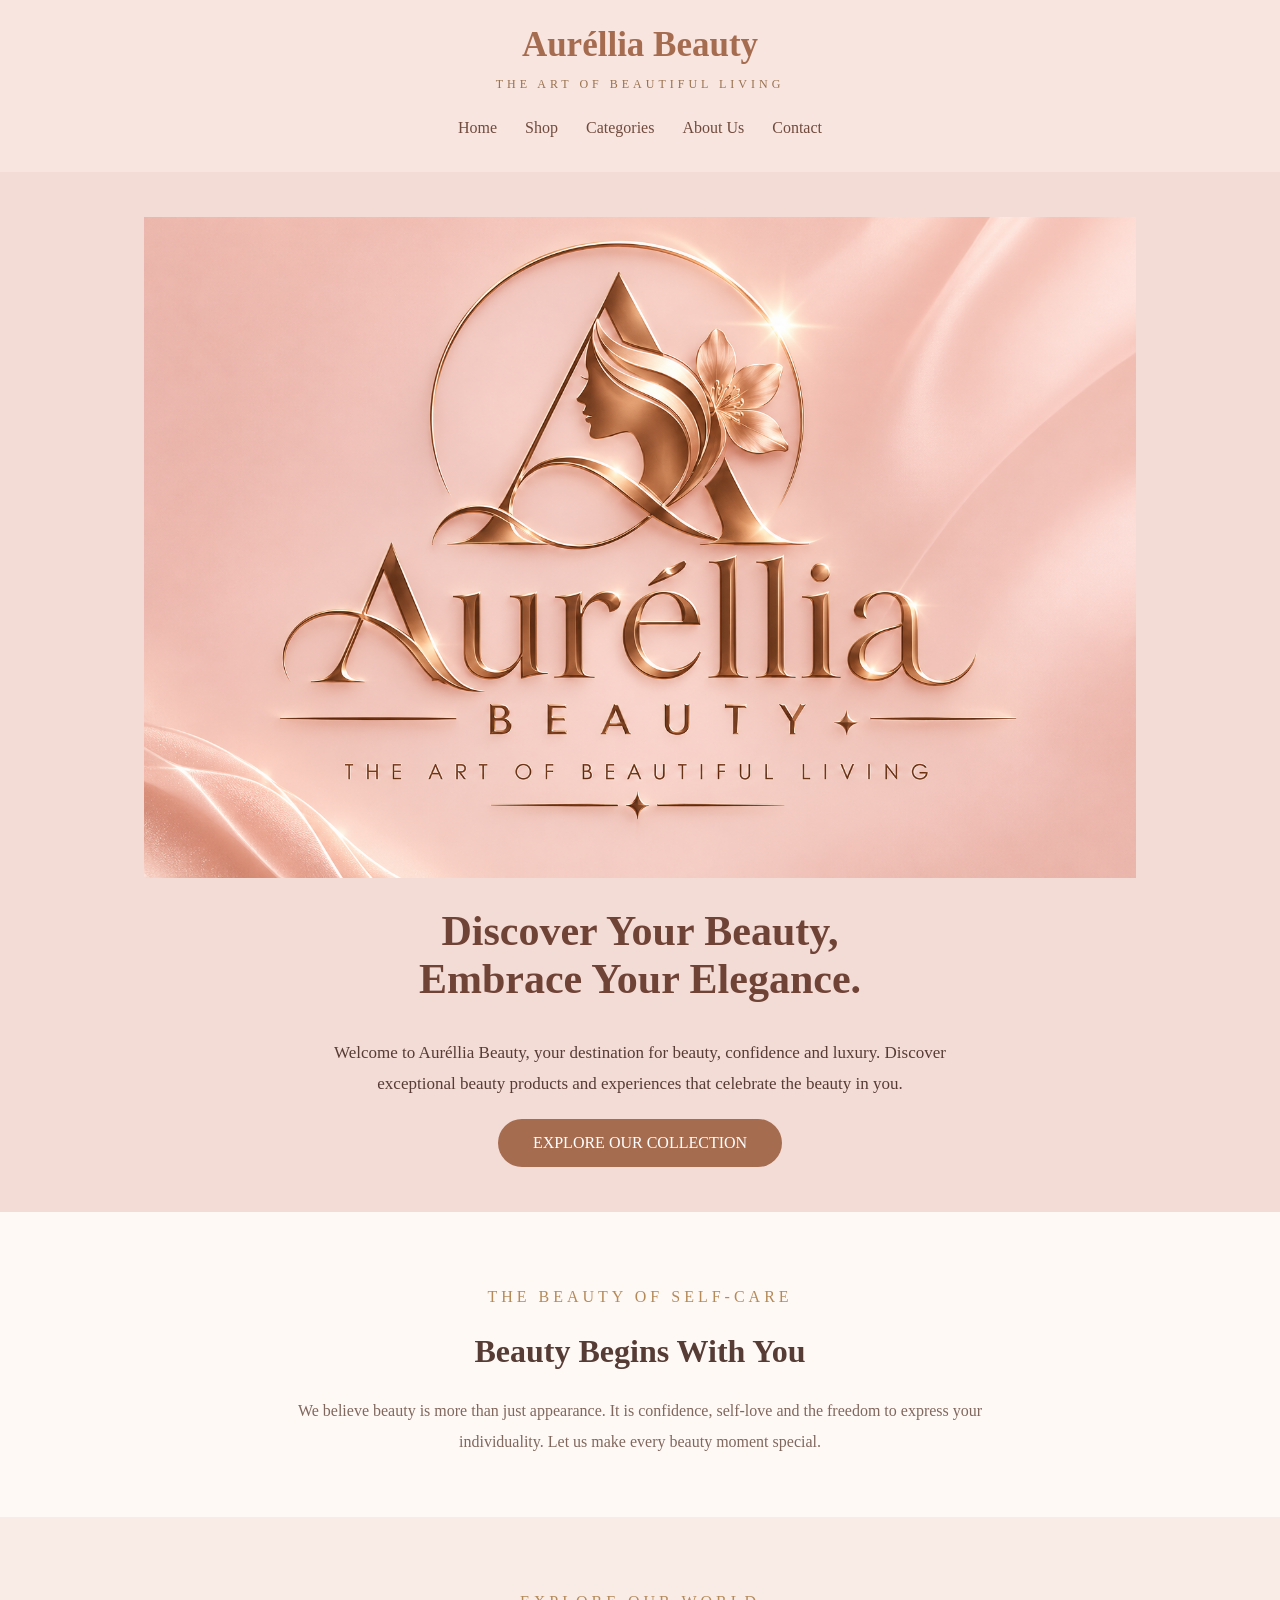
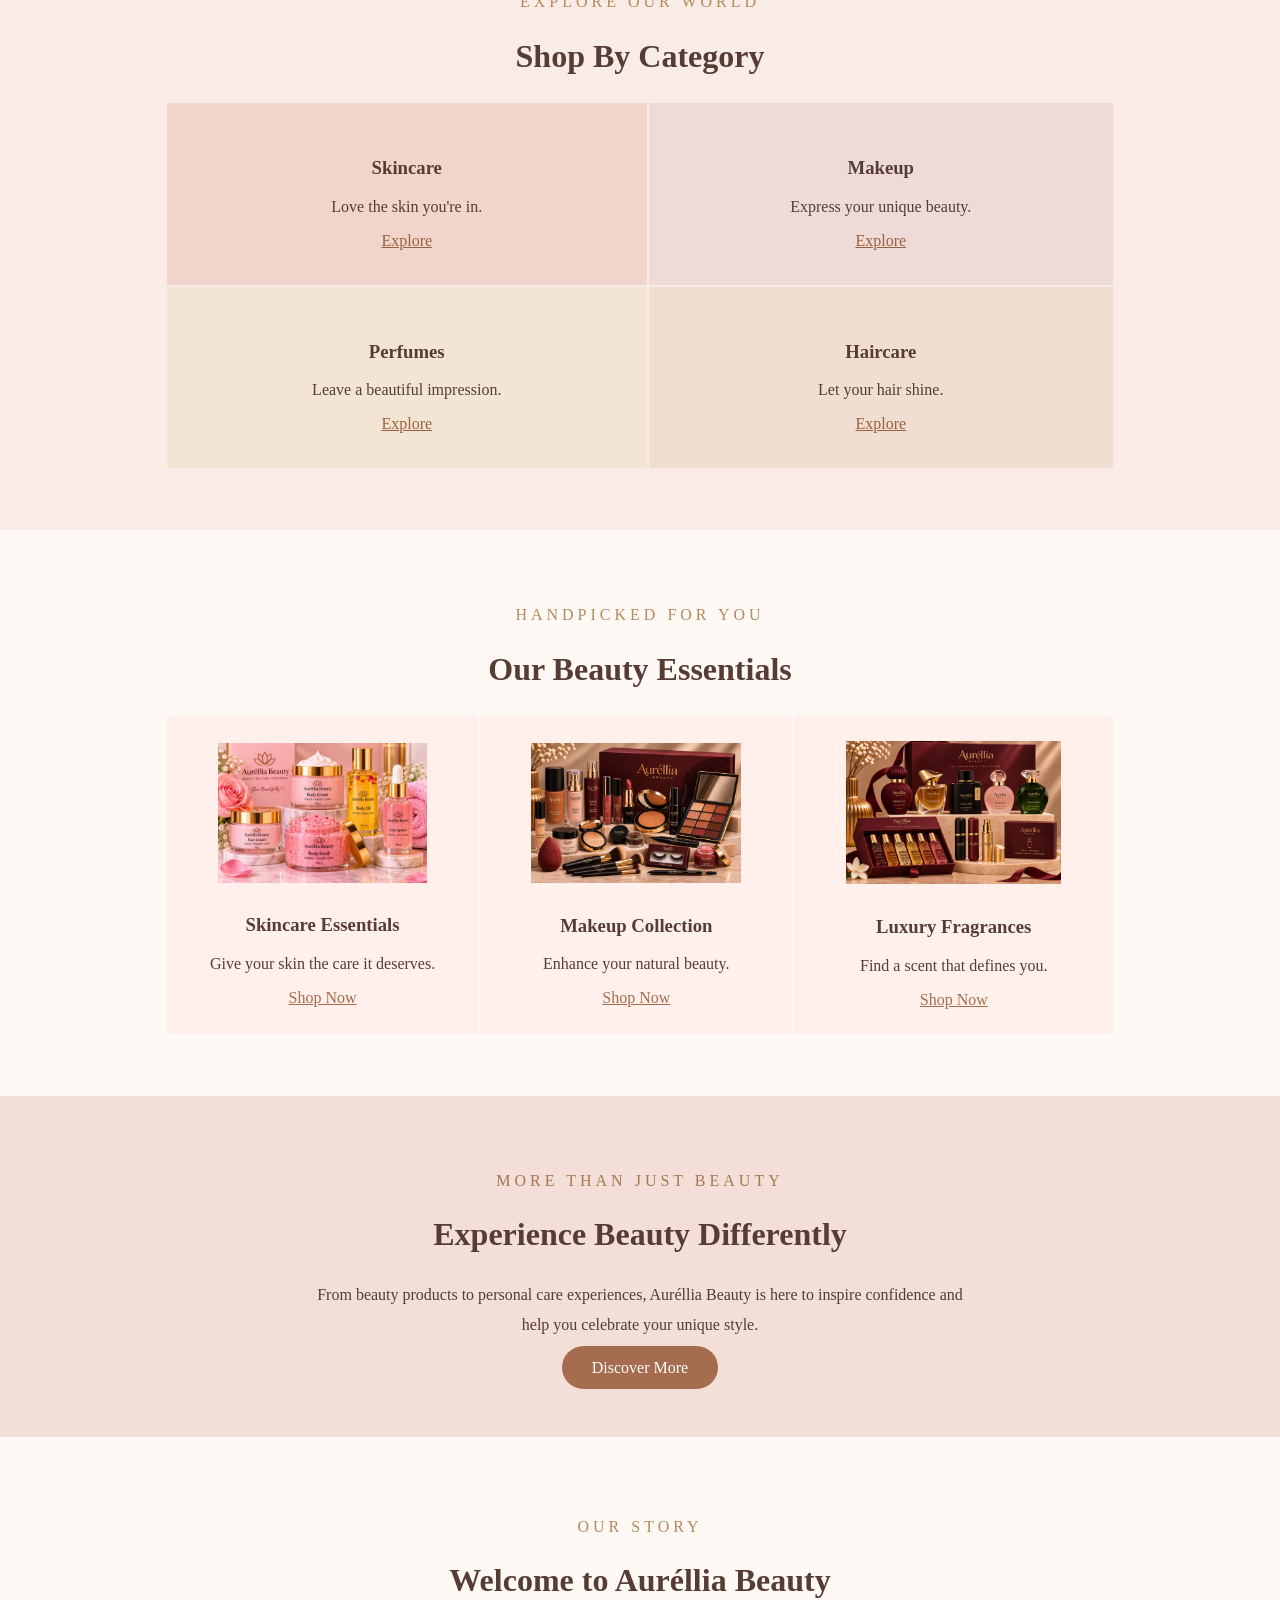
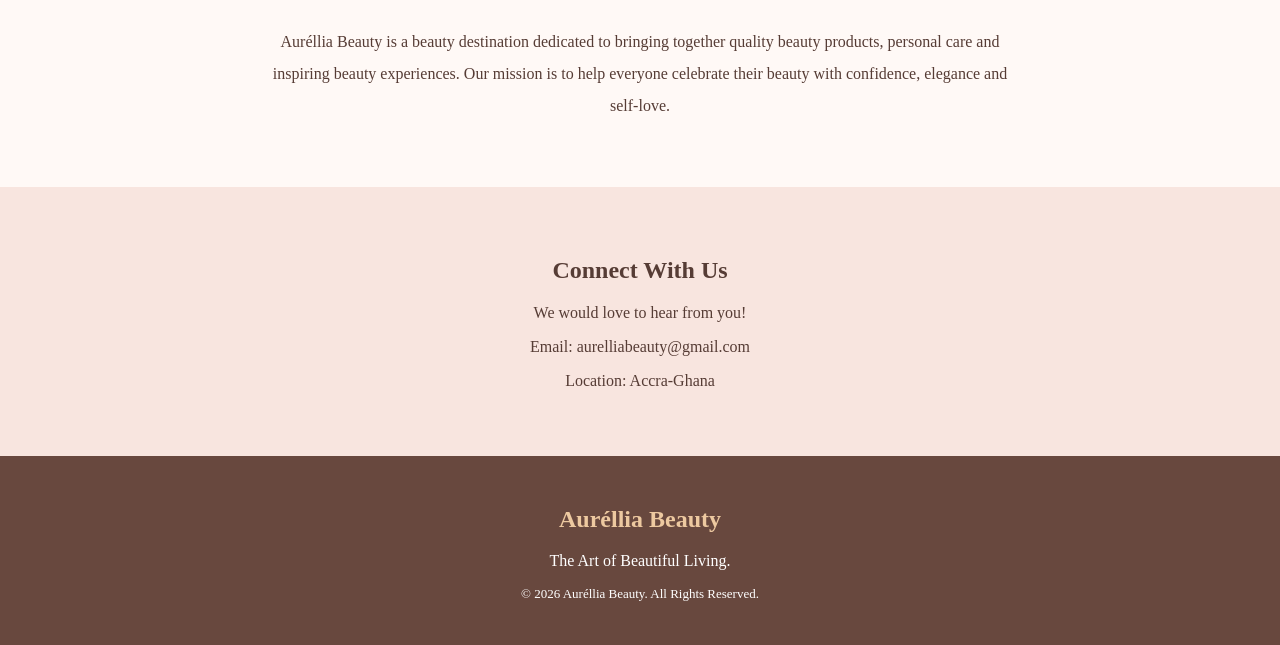
==== index.html @ 71e866e2 "First-project" ====
<!DOCTYPE html>
<!-- Tells the browser that this document uses HTML5. -->

<html lang="en">
<!-- The html tag contains the entire webpage.
     lang="en" tells the browser that the page is in English. -->

<head>
    <!-- The head contains information about the webpage.
         It is not the main content displayed on the page. -->

    <meta charset="UTF-8">
    <!-- Allows the webpage to display special characters correctly,
         including symbols and accented letters such as é. -->

    <meta name="viewport" content="width=device-width, initial-scale=1.0">
    <!-- Makes the webpage adjust to different screen sizes,
         including phones, tablets and computers. -->

    <title>Auréllia Beauty</title>
    <!-- Sets the name displayed on the browser tab. -->

    <link rel="icon" href="images/aurellia-logo.png">
    <!-- Adds your logo as the small icon on the browser tab.
         The image must be inside your images folder. -->

</head>
<!-- Ends the head section. -->


<body style="margin:0; font-family:Georgia,serif; background-color:#fff9f6; color:#563c35;">
<!-- The body contains everything visitors see on your website.
     margin:0 removes the browser's default outside spacing.
     font-family chooses the text style.
     background-color sets the page background colour.
     color sets the default text colour. -->


    <!-- ================= NAVIGATION SECTION ================= -->
    <!-- This section contains your website name and navigation links. -->

    <header style="background-color:#f8e5df; padding:20px; text-align:center;">
    <!-- header represents the top section of the webpage.
         background-color gives it a light pink background.
         padding adds space inside the header.
         text-align:center centres the content. -->

        <h1 style="color:#a66c50; font-size:35px; margin:5px;">
            Auréllia Beauty
        </h1>
        <!-- h1 is the main heading of the website.
             color changes the heading colour.
             font-size controls the size of the heading.
             margin adds space around the heading. -->

        <p style="color:#98714f; letter-spacing:4px; font-size:12px;">
            THE ART OF BEAUTIFUL LIVING
        </p>
        <!-- p creates a paragraph.
             letter-spacing adds space between the letters.
             font-size controls the size of the text. -->

        <nav style="padding:15px;">
        <!-- nav groups the main navigation links together.
             padding creates space around the links. -->

            <a href="#home" style="color:#704b3d; margin:12px; text-decoration:none;">Home</a>
            <!-- a creates a clickable link.
                 href="#home" takes visitors to the section with id="home".
                 color changes the link colour.
                 margin adds space around the link.
                 text-decoration:none removes the underline. -->

            <a href="#shop" style="color:#704b3d; margin:12px; text-decoration:none;">Shop</a>
            <!-- Takes visitors to the shopping section. -->

            <a href="#categories" style="color:#704b3d; margin:12px; text-decoration:none;">Categories</a>
            <!-- Takes visitors to the categories section. -->

            <a href="#about" style="color:#704b3d; margin:12px; text-decoration:none;">About Us</a>
            <!-- Takes visitors to the About Us section. -->

            <a href="#contact" style="color:#704b3d; margin:12px; text-decoration:none;">Contact</a>
            <!-- Takes visitors to the Contact section. -->

        </nav>
        <!-- Ends the navigation section. -->

    </header>
    <!-- Ends the header. -->


    <!-- ================= HERO SECTION ================= -->
    <!-- The hero section is the first major section visitors see.
         It introduces your brand and encourages visitors to explore. -->

    <section id="home" style="background-color:#f4dcd6; padding:45px 20px; text-align:center;">
    <!-- section groups related webpage content.
         id="home" gives this section a unique name for navigation.
         padding adds space inside the section. -->

        <img src="images/Aurellia Beauty logo.png"
             alt="Auréllia Beauty Logo"
             width="2300"
             style="max-width:80%; height:auto;">
        <!-- img displays an image on the webpage.
             src gives the location of your logo file.
             alt describes the image if it cannot load.
             width sets the image width to 300 pixels.
             max-width prevents it from becoming too wide.
             height:auto keeps the original image proportions. -->

        <h2 style="font-size:42px; color:#704337; margin-top:25px;">
            Discover Your Beauty,<br> Embrace Your Elegance.
        </h2>
        <!-- h2 creates a second-level heading.
             font-size controls the heading size.
             color changes the heading colour.
             margin-top adds space above the heading.
             br moves the second phrase to a new line. -->

        <p style="font-size:17px; line-height:1.8; max-width:650px; margin:20px auto;">
            Welcome to Auréllia Beauty, your destination for beauty,
            confidence and luxury. Discover exceptional beauty products
            and experiences that celebrate the beauty in you.
        </p>
        <!-- Introduces your business to visitors.
             line-height controls the space between lines.
             max-width prevents the paragraph from becoming too wide.
             margin:20px auto adds vertical space and centres it. -->

        <a href="#shop"
           style="background-color:#a66c50; color:white; padding:15px 35px;
           text-decoration:none; border-radius:30px; display:inline-block;">
            EXPLORE OUR COLLECTION
        </a>
        <!-- Creates a call-to-action button.
             href="#shop" takes visitors to the shopping section.
             background-color gives the button a brown background.
             color:white makes the text white.
             padding creates space inside the button.
             border-radius makes the corners rounded.
             display:inline-block allows padding and dimensions
             while keeping the button inline with surrounding content. -->

    </section>
    <!-- Ends the hero section. -->


    <!-- ================= WELCOME MESSAGE ================= -->
    <!-- Introduces the beauty philosophy of your business. -->

    <section style="padding:60px 20px; text-align:center;">
    <!-- Creates a new section with internal spacing.
         text-align:center centres the text. -->

        <p style="color:#b58a59; letter-spacing:4px;">
            THE BEAUTY OF SELF-CARE
        </p>
        <!-- A small introductory phrase above the heading. -->

        <h2 style="font-size:32px;">Beauty Begins With You</h2>
        <!-- Main heading for the welcome message. -->

        <p style="max-width:700px; margin:auto; line-height:1.9; color:#80675d;">
            We believe beauty is more than just appearance.
            It is confidence, self-love and the freedom to express
            your individuality. Let us make every beauty moment special.
        </p>
        <!-- Explains the values and message of your beauty brand.
             max-width limits the paragraph width.
             margin:auto centres the paragraph.
             line-height improves readability.
             color changes the text colour. -->

    </section>
    <!-- Ends the welcome message. -->


    <!-- ================= CATEGORIES SECTION ================= -->
    <!-- Displays the different types of products available. -->

    <section id="categories" style="background-color:#f9ece7; padding:60px 20px; text-align:center;">
    <!-- id="categories" allows navigation links to find this section.
         background-color gives the section a light pink background. -->

        <p style="color:#b58a59; letter-spacing:4px;">EXPLORE OUR WORLD</p>
        <!-- Small introductory text. -->

        <h2 style="font-size:32px;">Shop By Category</h2>
        <!-- Heading for the product categories. -->

        <table width="100%" cellpadding="15" style="max-width:950px; margin:auto; text-align:center;">
        <!-- table organises the categories into rows and columns.
             width="100%" allows it to use the available width.
             cellpadding adds space inside each table cell.
             max-width limits its maximum width.
             margin:auto centres the table. -->

            <tr>
            <!-- tr creates a table row. -->

                <td style="background-color:#f1d5cd; padding:35px;">
                <!-- td creates a table cell.
                     background-color sets the cell background.
                     padding adds space inside the cell. -->

                    <h3>Skincare</h3>
                    <!-- h3 creates a heading for this category. -->

                    <p>Love the skin you're in.</p>
                    <!-- Short description of the category. -->

                    <a href="#shop" style="color:#99613f;">Explore</a>
                    <!-- Link takes visitors to the shopping section. -->

                </td>
                <!-- Ends the Skincare cell. -->

                <td style="background-color:#eedbd7; padding:35px;">
                <!-- Creates another table cell for Makeup. -->

                    <h3>Makeup</h3>
                    <!-- Category heading. -->

                    <p>Express your unique beauty.</p>
                    <!-- Description of the Makeup category. -->

                    <a href="#shop" style="color:#99613f;">Explore</a>
                    <!-- Link to the shopping section. -->

                </td>
                <!-- Ends the Makeup cell. -->

            </tr>
            <!-- Ends the first table row. -->


            <tr>
            <!-- Starts the second table row. -->

                <td style="background-color:#f3e5d4; padding:35px;">
                <!-- Creates a cell for Perfumes. -->

                    <h3>Perfumes</h3>
                    <!-- Category heading. -->

                    <p>Leave a beautiful impression.</p>
                    <!-- Description of the Perfumes category. -->

                    <a href="#shop" style="color:#99613f;">Explore</a>
                    <!-- Link to the shopping section. -->

                </td>
                <!-- Ends the Perfumes cell. -->

                <td style="background-color:#f0ded2; padding:35px;">
                <!-- Creates a cell for Haircare. -->

                    <h3>Haircare</h3>
                    <!-- Category heading. -->

                    <p>Let your hair shine.</p>
                    <!-- Description of the Haircare category. -->

                    <a href="#shop" style="color:#99613f;">Explore</a>
                    <!-- Link to the shopping section. -->

                </td>
                <!-- Ends the Haircare cell. -->

            </tr>
            <!-- Ends the second table row. -->

        </table>
        <!-- Ends the categories table. -->

    </section>
    <!-- Ends the categories section. -->


    <!-- ================= FEATURED PRODUCTS ================= -->
    <!-- Displays selected products or product collections. -->

    <section id="shop" style="padding:60px 20px; text-align:center;">
    <!-- id="shop" allows visitors to reach this section through links. -->

        <p style="color:#b58a59; letter-spacing:4px;">HANDPICKED FOR YOU</p>
        <!-- Small introductory phrase. -->

        <h2 style="font-size:32px;">Our Beauty Essentials</h2>
        <!-- Main heading for the products. -->

        <table width="100%" cellpadding="15" style="max-width:950px; margin:auto; text-align:center;">
        <!-- Creates a table to arrange the product collections. -->

            <tr>
            <!-- Starts a row containing three product collections. -->

                <td style="background-color:#fff0eb; padding:25px;">
                <!-- First product collection cell. -->

                    <div style="font-size:55px;">
                        <img src="images/product1.png"
                           alt="Skin care"
                            width="600"
                           style="max-width:80%; height:auto;">
                    </div>
                    <!-- div groups content together.
                         Here it displays a flower emoji as a decoration.
                         font-size controls the emoji size. -->

                    <h3>Skincare Essentials</h3>
                    <!-- Product collection heading. -->

                    <p>Give your skin the care it deserves.</p>
                    <!-- Product collection description. -->

                    <a href="#contact" style="color:#a66c50;">Shop Now</a>
                    <!-- Link takes visitors to the contact section. -->

                </td>
                <!-- Ends the first product cell. -->


                <td style="background-color:#fff0eb; padding:25px;">
                <!-- Second product collection cell. -->

                    <div style="font-size:55px;">
                        <img src="images/product2.png"
                        alt="Makeup"
                         width="600"
                         style="max-width:80%; height:auto;">
                    </div>
                    <!-- Displays a lipstick emoji as decoration. -->

                    <h3>Makeup Collection</h3>
                    <!-- Product collection heading. -->

                    <p>Enhance your natural beauty.</p>
                    <!-- Product collection description. -->

                    <a href="#contact" style="color:#a66c50;">Shop Now</a>
                    <!-- Link to the contact section. -->

                </td>
                <!-- Ends the second product cell. -->


                <td style="background-color:#fff0eb; padding:25px;">
                <!-- Third product collection cell. -->

                    <div style="font-size:55px;">
                        <img src="images/product3.png"
                        alt="Makeup"
                         width="600"
                         style="max-width:80%; height:auto;">
                    </div>
                    <!-- Displays a flower emoji as decoration. -->

                    <h3>Luxury Fragrances</h3>
                    <!-- Product collection heading. -->

                    <p>Find a scent that defines you.</p>
                    <!-- Product collection description. -->

                    <a href="#contact" style="color:#a66c50;">Shop Now</a>
                    <!-- Link to the contact section. -->

                </td>
                <!-- Ends the third product cell. -->

            </tr>
            <!-- Ends the product table row. -->

        </table>
        <!-- Ends the product table. -->

    </section>
    <!-- Ends the featured products section. -->


    <!-- ================= BEAUTY SERVICES ================= -->
    <!-- Describes the beauty services and experiences offered. -->

    <section style="background-color:#f3dfd8; padding:60px 20px; text-align:center;">
    <!-- Creates a section with a light pink background. -->

        <p style="color:#a4774f; letter-spacing:4px;">MORE THAN JUST BEAUTY</p>
        <!-- Small introductory phrase. -->

        <h2 style="font-size:32px;">Experience Beauty Differently</h2>
        <!-- Main heading for the services section. -->

        <p style="max-width:650px; margin:auto; line-height:1.9;">
            From beauty products to personal care experiences,
            Auréllia Beauty is here to inspire confidence and
            help you celebrate your unique style.
        </p>
        <!-- Describes what customers can expect from the business. -->

        <br>
        <!-- Creates a line break and moves the next content down. -->

        <a href="#contact"
           style="background-color:#a66c50; color:white; padding:13px 30px;
           text-decoration:none; border-radius:25px;">
            Discover More
        </a>
        <!-- Creates a button that takes visitors to the contact section. -->

    </section>
    <!-- Ends the beauty services section. -->


    <!-- ================= ABOUT US ================= -->
    <!-- Provides information about the business and its mission. -->

    <section id="about" style="padding:65px 20px; text-align:center;">
    <!-- id="about" connects this section to the About Us navigation link. -->

        <p style="color:#b58a59; letter-spacing:4px;">OUR STORY</p>
        <!-- Small introductory phrase. -->

        <h2 style="font-size:32px;">Welcome to Auréllia Beauty</h2>
        <!-- Main heading for the About Us section. -->

        <p style="max-width:750px; margin:auto; line-height:2;">
            Auréllia Beauty is a beauty destination dedicated to
            bringing together quality beauty products, personal care
            and inspiring beauty experiences. Our mission is to help
            everyone celebrate their beauty with confidence, elegance
            and self-love.
        </p>
        <!-- Explains the purpose and mission of Auréllia Beauty. -->

    </section>
    <!-- Ends the About Us section. -->


    <!-- ================= CONTACT SECTION ================= -->
    <!-- Provides ways for customers to contact the business. -->

    <section id="contact" style="background-color:#f8e5df; padding:50px 20px; text-align:center;">
    <!-- id="contact" connects this section to the Contact navigation link.
         The background is light pink and the content is centred. -->

        <h2>Connect With Us</h2>
        <!-- Main heading for the contact section. -->

        <p>We would love to hear from you!</p>
        <!-- Welcomes customers to get in touch. -->

        <p>Email: aurelliabeauty@gmail.com</p>
        <!-- Replace this sample email with your real business email. -->

        <p>Location: Accra-Ghana</p>
        <!-- Shows the business location. -->

    </section>
    <!-- Ends the contact section. -->


    <!-- ================= FOOTER SECTION ================= -->
    <!-- The footer is the bottom part of the webpage.
         It contains the business name and copyright information. -->

    <footer style="background-color:#68483e; color:white; padding:30px; text-align:center;">
    <!-- footer represents the bottom section of the website.
         background-color gives it a dark brown background.
         color:white makes the text white.
         padding adds space inside the footer.
         text-align:center centres the content. -->

        <h2 style="color:#edc9a0;">Auréllia Beauty</h2>
        <!-- Displays the business name in the footer. -->

        <p>The Art of Beautiful Living.</p>
        <!-- Displays your brand slogan. -->

        <p style="font-size:13px;">
            © 2026 Auréllia Beauty. All Rights Reserved.
        </p>
        <!-- Displays the copyright symbol, year and ownership statement.
             font-size makes this text smaller. -->

    </footer>
    <!-- Ends the footer section. -->


</body>
<!-- Ends the visible webpage content. -->

</html>
<!-- Ends the entire HTML document. -->
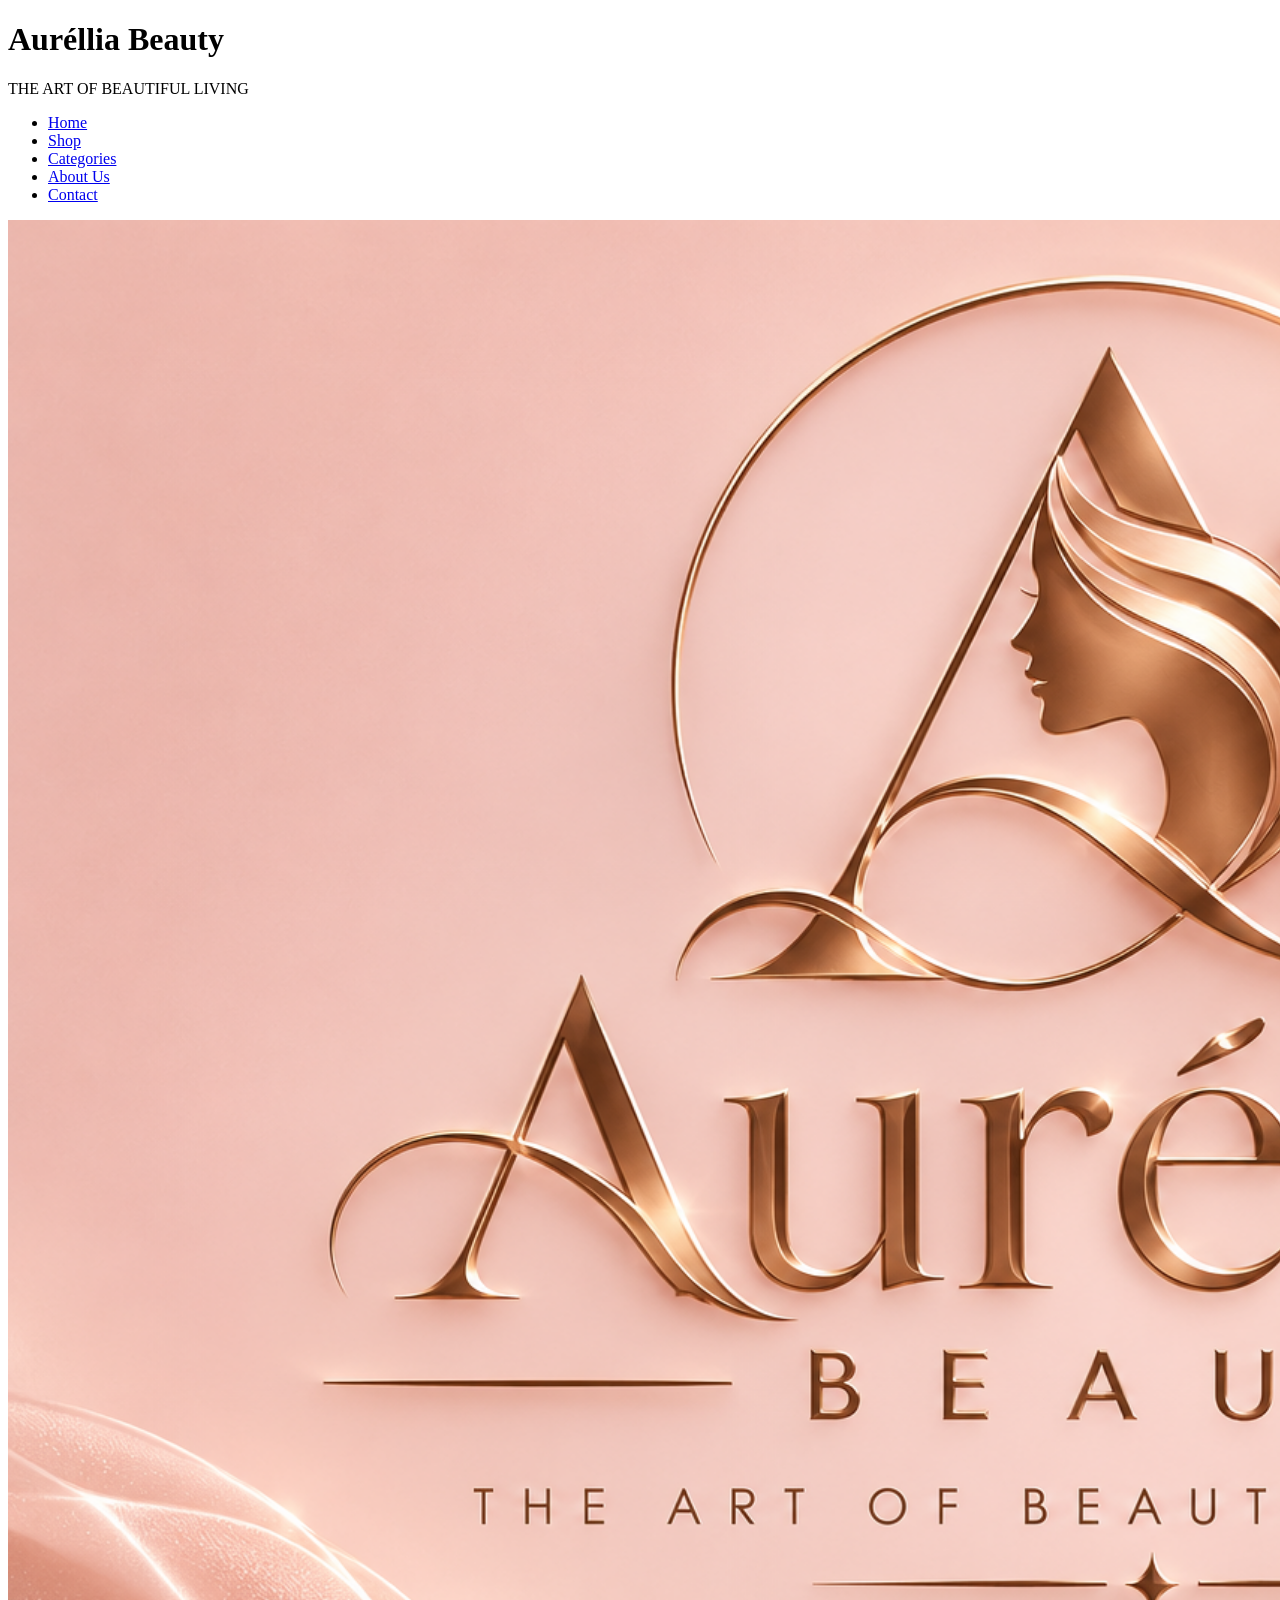
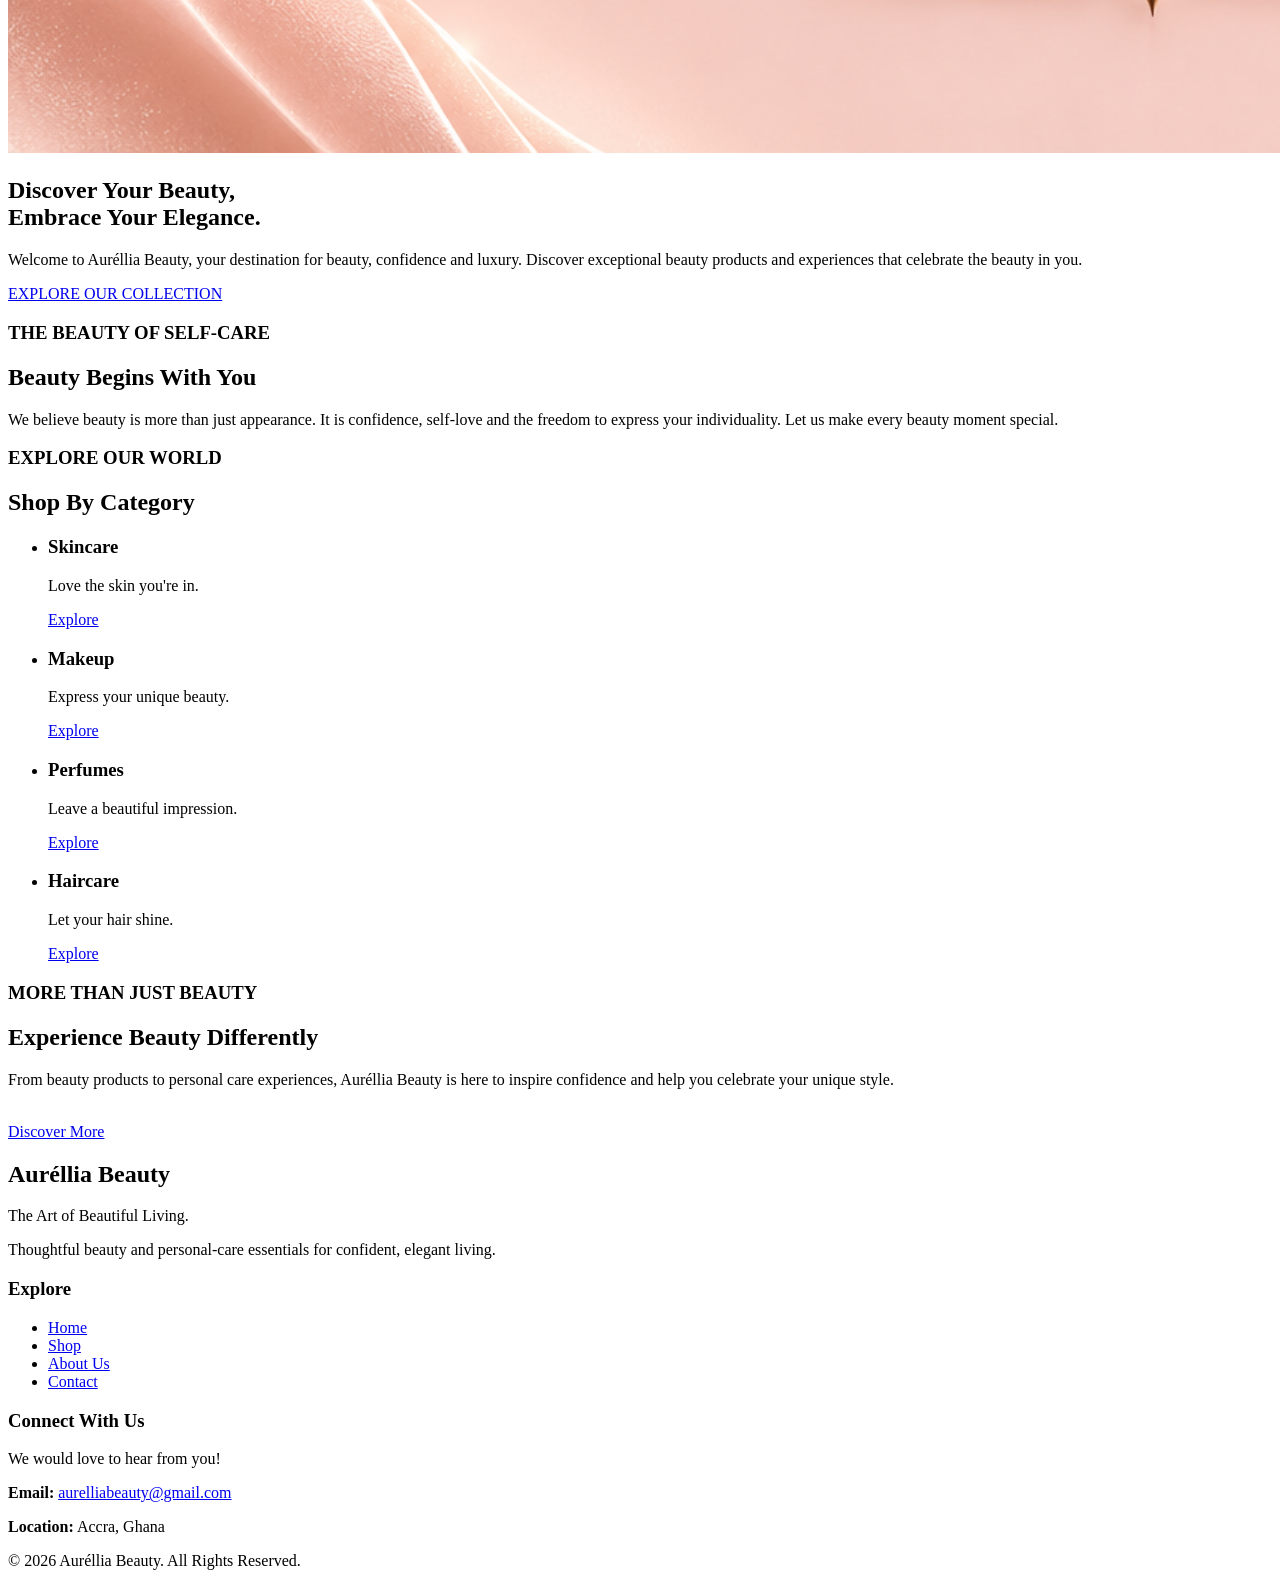
==== commit 21430620: "Improvement of styling, separating of files and added changes to the readme file" ====
--- a/index.html
+++ b/index.html
@@ -1,496 +1,193 @@
-
-<!DOCTYPE html>
-<!-- Tells the browser that this document uses HTML5. -->
+<!doctype html>
+<!-- Uses the HTML5 standard so modern browsers render the page consistently. -->
 
 <html lang="en">
-<!-- The html tag contains the entire webpage.
-     lang="en" tells the browser that the page is in English. -->
+    <!-- Declares the page language as English for browsers and assistive technology. -->
 
-<head>
-    <!-- The head contains information about the webpage.
-         It is not the main content displayed on the page. -->
+    <head>
+        <!-- Metadata and resources shared by visitors and browsers, but not shown in the page body. -->
+        <meta charset="UTF-8" />
+        <!-- Ensures accented characters such as "é" display correctly. -->
 
-    <meta charset="UTF-8">
-    <!-- Allows the webpage to display special characters correctly,
-         including symbols and accented letters such as é. -->
+        <meta name="viewport" content="width=device-width, initial-scale=1.0" />
+        <!-- Makes the layout responsive across phones, tablets, and desktop screens. -->
 
-    <meta name="viewport" content="width=device-width, initial-scale=1.0">
-    <!-- Makes the webpage adjust to different screen sizes,
-         including phones, tablets and computers. -->
+        <title>Auréllia Beauty - Home</title>
+        <!-- Defines the page title shown in the browser tab and search results. -->
 
-    <title>Auréllia Beauty</title>
-    <!-- Sets the name displayed on the browser tab. -->
+        <link rel="icon" href="images/favicon.ico" type="image/x-icon" />
+        <!-- Uses the site's favicon as the small browser-tab icon. -->
 
-    <link rel="icon" href="images/aurellia-logo.png">
-    <!-- Adds your logo as the small icon on the browser tab.
-         The image must be inside your images folder. -->
+        <link rel="stylesheet" href="css/styles.css" />
+        <!-- Loads the shared stylesheet used to style every page on the site. -->
+    </head>
 
-</head>
-<!-- Ends the head section. -->
+    <body>
+        <!-- Contains all visible page content. -->
 
+        <!-- Shared site header: introduces the brand and provides primary navigation. -->
+        <header>
+            <h1>Auréllia Beauty</h1>
+            <!-- The site's main heading and primary brand name. -->
 
-<body style="margin:0; font-family:Georgia,serif; background-color:#fff9f6; color:#563c35;">
-<!-- The body contains everything visitors see on your website.
-     margin:0 removes the browser's default outside spacing.
-     font-family chooses the text style.
-     background-color sets the page background colour.
-     color sets the default text colour. -->
+            <p>THE ART OF BEAUTIFUL LIVING</p>
+            <!-- Short brand tagline displayed beneath the main heading. -->
 
+            <nav>
+                <!-- Groups the main links so visitors can move between sections of the website. -->
+                <ul class="nav-links">
+                    <li><a href="/" class="active">Home</a></li>
+                    <!-- The active class highlights the current page. -->
 
-    <!-- ================= NAVIGATION SECTION ================= -->
-    <!-- This section contains your website name and navigation links. -->
+                    <li><a href="shop.html">Shop</a></li>
+                    <li><a href="#categories">Categories</a></li>
+                    <!-- Jumps directly to the product-category section on this page. -->
 
-    <header style="background-color:#f8e5df; padding:20px; text-align:center;">
-    <!-- header represents the top section of the webpage.
-         background-color gives it a light pink background.
-         padding adds space inside the header.
-         text-align:center centres the content. -->
+                    <li><a href="about.html">About Us</a></li>
+                    <li><a href="contact.html">Contact</a></li>
+                </ul>
+            </nav>
+        </header>
 
-        <h1 style="color:#a66c50; font-size:35px; margin:5px;">
-            Auréllia Beauty
-        </h1>
-        <!-- h1 is the main heading of the website.
-             color changes the heading colour.
-             font-size controls the size of the heading.
-             margin adds space around the heading. -->
+        <main>
+            <!-- Holds the unique content of the home page. -->
 
-        <p style="color:#98714f; letter-spacing:4px; font-size:12px;">
-            THE ART OF BEAUTIFUL LIVING
-        </p>
-        <!-- p creates a paragraph.
-             letter-spacing adds space between the letters.
-             font-size controls the size of the text. -->
+            <!-- Hero area: presents the brand and its main call to action. -->
+            <section class="hero-section">
+                <img
+                    src="images/Aurellia Beauty logo.png"
+                    alt="Auréllia Beauty Logo"
+                    width="2300"
+                />
+                <!-- The alternative text describes the logo for visitors using screen readers. -->
 
-        <nav style="padding:15px;">
-        <!-- nav groups the main navigation links together.
-             padding creates space around the links. -->
+                <h2>
+                    Discover Your Beauty,<br />
+                    Embrace Your Elegance.
+                </h2>
+                <!-- A line break separates the two phrases while preserving the heading. -->
 
-            <a href="#home" style="color:#704b3d; margin:12px; text-decoration:none;">Home</a>
-            <!-- a creates a clickable link.
-                 href="#home" takes visitors to the section with id="home".
-                 color changes the link colour.
-                 margin adds space around the link.
-                 text-decoration:none removes the underline. -->
+                <p>
+                    Welcome to Auréllia Beauty, your destination for beauty,
+                    confidence and luxury. Discover exceptional beauty products
+                    and experiences that celebrate the beauty in you.
+                </p>
+                <!-- Introduces the brand and encourages visitors to explore the collection. -->
 
-            <a href="#shop" style="color:#704b3d; margin:12px; text-decoration:none;">Shop</a>
-            <!-- Takes visitors to the shopping section. -->
+                <a href="shop.html" class="btn">EXPLORE OUR COLLECTION</a>
+                <!-- The styled link directs visitors to the shop page. -->
+            </section>
 
-            <a href="#categories" style="color:#704b3d; margin:12px; text-decoration:none;">Categories</a>
-            <!-- Takes visitors to the categories section. -->
+            <!-- Brand message: explains the company's approach to beauty and self-care. -->
+            <section class="section-container">
+                <h3 class="section-title">THE BEAUTY OF SELF-CARE</h3>
+                <!-- Small eyebrow heading that introduces the main section heading. -->
 
-            <a href="#about" style="color:#704b3d; margin:12px; text-decoration:none;">About Us</a>
-            <!-- Takes visitors to the About Us section. -->
+                <h2 class="section-header">Beauty Begins With You</h2>
+                <!-- Main heading for the self-care message. -->
 
-            <a href="#contact" style="color:#704b3d; margin:12px; text-decoration:none;">Contact</a>
-            <!-- Takes visitors to the Contact section. -->
+                <p class="section-description">
+                    We believe beauty is more than just appearance. It is
+                    confidence, self-love and the freedom to express your
+                    individuality. Let us make every beauty moment special.
+                </p>
+                <!-- Communicates the values behind the Auréllia Beauty brand. -->
+            </section>
 
-        </nav>
-        <!-- Ends the navigation section. -->
+            <!-- Product categories: groups the main shopping areas into a responsive grid. -->
+            <section
+                id="categories"
+                class="section-container categories-section"
+            >
+                <!-- The categories ID provides the destination for the header link. -->
 
-    </header>
-    <!-- Ends the header. -->
+                <h3 class="section-title">EXPLORE OUR WORLD</h3>
+                <h2 class="section-header">Shop By Category</h2>
 
+                <ul class="grid-container">
+                    <!-- Each list item becomes a category card in the CSS grid. -->
+                    <li class="grid-item">
+                        <h3>Skincare</h3>
+                        <p>Love the skin you're in.</p>
+                        <a href="shop.html">Explore</a>
+                        <!-- The category links to the shop, where customers can enquire. -->
+                    </li>
 
-    <!-- ================= HERO SECTION ================= -->
-    <!-- The hero section is the first major section visitors see.
-         It introduces your brand and encourages visitors to explore. -->
+                    <li class="grid-item">
+                        <h3>Makeup</h3>
+                        <p>Express your unique beauty.</p>
+                        <a href="shop.html">Explore</a>
+                    </li>
 
-    <section id="home" style="background-color:#f4dcd6; padding:45px 20px; text-align:center;">
-    <!-- section groups related webpage content.
-         id="home" gives this section a unique name for navigation.
-         padding adds space inside the section. -->
+                    <li class="grid-item">
+                        <h3>Perfumes</h3>
+                        <p>Leave a beautiful impression.</p>
+                        <a href="shop.html">Explore</a>
+                    </li>
 
-        <img src="images/Aurellia Beauty logo.png"
-             alt="Auréllia Beauty Logo"
-             width="2300"
-             style="max-width:80%; height:auto;">
-        <!-- img displays an image on the webpage.
-             src gives the location of your logo file.
-             alt describes the image if it cannot load.
-             width sets the image width to 300 pixels.
-             max-width prevents it from becoming too wide.
-             height:auto keeps the original image proportions. -->
+                    <li class="grid-item">
+                        <h3>Haircare</h3>
+                        <p>Let your hair shine.</p>
+                        <a href="shop.html">Explore</a>
+                    </li>
+                </ul>
+            </section>
 
-        <h2 style="font-size:42px; color:#704337; margin-top:25px;">
-            Discover Your Beauty,<br> Embrace Your Elegance.
-        </h2>
-        <!-- h2 creates a second-level heading.
-             font-size controls the heading size.
-             color changes the heading colour.
-             margin-top adds space above the heading.
-             br moves the second phrase to a new line. -->
+            <!-- Closing message: connects the brand with customers who want more support. -->
+            <section class="section-container">
+                <h3 class="section-title">MORE THAN JUST BEAUTY</h3>
+                <h2 class="section-header">Experience Beauty Differently</h2>
 
-        <p style="font-size:17px; line-height:1.8; max-width:650px; margin:20px auto;">
-            Welcome to Auréllia Beauty, your destination for beauty,
-            confidence and luxury. Discover exceptional beauty products
-            and experiences that celebrate the beauty in you.
-        </p>
-        <!-- Introduces your business to visitors.
-             line-height controls the space between lines.
-             max-width prevents the paragraph from becoming too wide.
-             margin:20px auto adds vertical space and centres it. -->
+                <p class="section-description">
+                    From beauty products to personal care experiences, Auréllia
+                    Beauty is here to inspire confidence and help you celebrate
+                    your unique style.
+                </p>
 
-        <a href="#shop"
-           style="background-color:#a66c50; color:white; padding:15px 35px;
-           text-decoration:none; border-radius:30px; display:inline-block;">
-            EXPLORE OUR COLLECTION
-        </a>
-        <!-- Creates a call-to-action button.
-             href="#shop" takes visitors to the shopping section.
-             background-color gives the button a brown background.
-             color:white makes the text white.
-             padding creates space inside the button.
-             border-radius makes the corners rounded.
-             display:inline-block allows padding and dimensions
-             while keeping the button inline with surrounding content. -->
+                <br />
+                <a href="contact.html" class="btn"> Discover More </a>
+                <!-- Directs visitors to the contact form for further enquiries. -->
+            </section>
+        </main>
 
-    </section>
-    <!-- Ends the hero section. -->
+        <!-- Shared footer: presents the brand, quick links, contact details, and copyright notice. -->
+        <footer>
+            <div class="footer-content">
+                <div class="footer-brand">
+                    <h2>Auréllia Beauty</h2>
+                    <p class="footer-tagline">The Art of Beautiful Living.</p>
+                    <p>
+                        Thoughtful beauty and personal-care essentials for
+                        confident, elegant living.
+                    </p>
+                </div>
 
+                <div class="footer-column">
+                    <h3>Explore</h3>
+                    <ul class="footer-links">
+                        <li><a href="index.html">Home</a></li>
+                        <li><a href="shop.html">Shop</a></li>
+                        <li><a href="about.html">About Us</a></li>
+                        <li><a href="contact.html">Contact</a></li>
+                    </ul>
+                </div>
 
-    <!-- ================= WELCOME MESSAGE ================= -->
-    <!-- Introduces the beauty philosophy of your business. -->
+                <div class="footer-column">
+                    <h3>Connect With Us</h3>
+                    <p>We would love to hear from you!</p>
+                    <p>
+                        <strong>Email:</strong>
+                        <a href="mailto:aurelliabeauty@gmail.com">
+                            aurelliabeauty@gmail.com
+                        </a>
+                    </p>
+                    <p><strong>Location:</strong> Accra, Ghana</p>
+                </div>
+            </div>
 
-    <section style="padding:60px 20px; text-align:center;">
-    <!-- Creates a new section with internal spacing.
-         text-align:center centres the text. -->
-
-        <p style="color:#b58a59; letter-spacing:4px;">
-            THE BEAUTY OF SELF-CARE
-        </p>
-        <!-- A small introductory phrase above the heading. -->
-
-        <h2 style="font-size:32px;">Beauty Begins With You</h2>
-        <!-- Main heading for the welcome message. -->
-
-        <p style="max-width:700px; margin:auto; line-height:1.9; color:#80675d;">
-            We believe beauty is more than just appearance.
-            It is confidence, self-love and the freedom to express
-            your individuality. Let us make every beauty moment special.
-        </p>
-        <!-- Explains the values and message of your beauty brand.
-             max-width limits the paragraph width.
-             margin:auto centres the paragraph.
-             line-height improves readability.
-             color changes the text colour. -->
-
-    </section>
-    <!-- Ends the welcome message. -->
-
-
-    <!-- ================= CATEGORIES SECTION ================= -->
-    <!-- Displays the different types of products available. -->
-
-    <section id="categories" style="background-color:#f9ece7; padding:60px 20px; text-align:center;">
-    <!-- id="categories" allows navigation links to find this section.
-         background-color gives the section a light pink background. -->
-
-        <p style="color:#b58a59; letter-spacing:4px;">EXPLORE OUR WORLD</p>
-        <!-- Small introductory text. -->
-
-        <h2 style="font-size:32px;">Shop By Category</h2>
-        <!-- Heading for the product categories. -->
-
-        <table width="100%" cellpadding="15" style="max-width:950px; margin:auto; text-align:center;">
-        <!-- table organises the categories into rows and columns.
-             width="100%" allows it to use the available width.
-             cellpadding adds space inside each table cell.
-             max-width limits its maximum width.
-             margin:auto centres the table. -->
-
-            <tr>
-            <!-- tr creates a table row. -->
-
-                <td style="background-color:#f1d5cd; padding:35px;">
-                <!-- td creates a table cell.
-                     background-color sets the cell background.
-                     padding adds space inside the cell. -->
-
-                    <h3>Skincare</h3>
-                    <!-- h3 creates a heading for this category. -->
-
-                    <p>Love the skin you're in.</p>
-                    <!-- Short description of the category. -->
-
-                    <a href="#shop" style="color:#99613f;">Explore</a>
-                    <!-- Link takes visitors to the shopping section. -->
-
-                </td>
-                <!-- Ends the Skincare cell. -->
-
-                <td style="background-color:#eedbd7; padding:35px;">
-                <!-- Creates another table cell for Makeup. -->
-
-                    <h3>Makeup</h3>
-                    <!-- Category heading. -->
-
-                    <p>Express your unique beauty.</p>
-                    <!-- Description of the Makeup category. -->
-
-                    <a href="#shop" style="color:#99613f;">Explore</a>
-                    <!-- Link to the shopping section. -->
-
-                </td>
-                <!-- Ends the Makeup cell. -->
-
-            </tr>
-            <!-- Ends the first table row. -->
-
-
-            <tr>
-            <!-- Starts the second table row. -->
-
-                <td style="background-color:#f3e5d4; padding:35px;">
-                <!-- Creates a cell for Perfumes. -->
-
-                    <h3>Perfumes</h3>
-                    <!-- Category heading. -->
-
-                    <p>Leave a beautiful impression.</p>
-                    <!-- Description of the Perfumes category. -->
-
-                    <a href="#shop" style="color:#99613f;">Explore</a>
-                    <!-- Link to the shopping section. -->
-
-                </td>
-                <!-- Ends the Perfumes cell. -->
-
-                <td style="background-color:#f0ded2; padding:35px;">
-                <!-- Creates a cell for Haircare. -->
-
-                    <h3>Haircare</h3>
-                    <!-- Category heading. -->
-
-                    <p>Let your hair shine.</p>
-                    <!-- Description of the Haircare category. -->
-
-                    <a href="#shop" style="color:#99613f;">Explore</a>
-                    <!-- Link to the shopping section. -->
-
-                </td>
-                <!-- Ends the Haircare cell. -->
-
-            </tr>
-            <!-- Ends the second table row. -->
-
-        </table>
-        <!-- Ends the categories table. -->
-
-    </section>
-    <!-- Ends the categories section. -->
-
-
-    <!-- ================= FEATURED PRODUCTS ================= -->
-    <!-- Displays selected products or product collections. -->
-
-    <section id="shop" style="padding:60px 20px; text-align:center;">
-    <!-- id="shop" allows visitors to reach this section through links. -->
-
-        <p style="color:#b58a59; letter-spacing:4px;">HANDPICKED FOR YOU</p>
-        <!-- Small introductory phrase. -->
-
-        <h2 style="font-size:32px;">Our Beauty Essentials</h2>
-        <!-- Main heading for the products. -->
-
-        <table width="100%" cellpadding="15" style="max-width:950px; margin:auto; text-align:center;">
-        <!-- Creates a table to arrange the product collections. -->
-
-            <tr>
-            <!-- Starts a row containing three product collections. -->
-
-                <td style="background-color:#fff0eb; padding:25px;">
-                <!-- First product collection cell. -->
-
-                    <div style="font-size:55px;">
-                        <img src="images/product1.png"
-                           alt="Skin care"
-                            width="600"
-                           style="max-width:80%; height:auto;">
-                    </div>
-                    <!-- div groups content together.
-                         Here it displays a flower emoji as a decoration.
-                         font-size controls the emoji size. -->
-
-                    <h3>Skincare Essentials</h3>
-                    <!-- Product collection heading. -->
-
-                    <p>Give your skin the care it deserves.</p>
-                    <!-- Product collection description. -->
-
-                    <a href="#contact" style="color:#a66c50;">Shop Now</a>
-                    <!-- Link takes visitors to the contact section. -->
-
-                </td>
-                <!-- Ends the first product cell. -->
-
-
-                <td style="background-color:#fff0eb; padding:25px;">
-                <!-- Second product collection cell. -->
-
-                    <div style="font-size:55px;">
-                        <img src="images/product2.png"
-                        alt="Makeup"
-                         width="600"
-                         style="max-width:80%; height:auto;">
-                    </div>
-                    <!-- Displays a lipstick emoji as decoration. -->
-
-                    <h3>Makeup Collection</h3>
-                    <!-- Product collection heading. -->
-
-                    <p>Enhance your natural beauty.</p>
-                    <!-- Product collection description. -->
-
-                    <a href="#contact" style="color:#a66c50;">Shop Now</a>
-                    <!-- Link to the contact section. -->
-
-                </td>
-                <!-- Ends the second product cell. -->
-
-
-                <td style="background-color:#fff0eb; padding:25px;">
-                <!-- Third product collection cell. -->
-
-                    <div style="font-size:55px;">
-                        <img src="images/product3.png"
-                        alt="Makeup"
-                         width="600"
-                         style="max-width:80%; height:auto;">
-                    </div>
-                    <!-- Displays a flower emoji as decoration. -->
-
-                    <h3>Luxury Fragrances</h3>
-                    <!-- Product collection heading. -->
-
-                    <p>Find a scent that defines you.</p>
-                    <!-- Product collection description. -->
-
-                    <a href="#contact" style="color:#a66c50;">Shop Now</a>
-                    <!-- Link to the contact section. -->
-
-                </td>
-                <!-- Ends the third product cell. -->
-
-            </tr>
-            <!-- Ends the product table row. -->
-
-        </table>
-        <!-- Ends the product table. -->
-
-    </section>
-    <!-- Ends the featured products section. -->
-
-
-    <!-- ================= BEAUTY SERVICES ================= -->
-    <!-- Describes the beauty services and experiences offered. -->
-
-    <section style="background-color:#f3dfd8; padding:60px 20px; text-align:center;">
-    <!-- Creates a section with a light pink background. -->
-
-        <p style="color:#a4774f; letter-spacing:4px;">MORE THAN JUST BEAUTY</p>
-        <!-- Small introductory phrase. -->
-
-        <h2 style="font-size:32px;">Experience Beauty Differently</h2>
-        <!-- Main heading for the services section. -->
-
-        <p style="max-width:650px; margin:auto; line-height:1.9;">
-            From beauty products to personal care experiences,
-            Auréllia Beauty is here to inspire confidence and
-            help you celebrate your unique style.
-        </p>
-        <!-- Describes what customers can expect from the business. -->
-
-        <br>
-        <!-- Creates a line break and moves the next content down. -->
-
-        <a href="#contact"
-           style="background-color:#a66c50; color:white; padding:13px 30px;
-           text-decoration:none; border-radius:25px;">
-            Discover More
-        </a>
-        <!-- Creates a button that takes visitors to the contact section. -->
-
-    </section>
-    <!-- Ends the beauty services section. -->
-
-
-    <!-- ================= ABOUT US ================= -->
-    <!-- Provides information about the business and its mission. -->
-
-    <section id="about" style="padding:65px 20px; text-align:center;">
-    <!-- id="about" connects this section to the About Us navigation link. -->
-
-        <p style="color:#b58a59; letter-spacing:4px;">OUR STORY</p>
-        <!-- Small introductory phrase. -->
-
-        <h2 style="font-size:32px;">Welcome to Auréllia Beauty</h2>
-        <!-- Main heading for the About Us section. -->
-
-        <p style="max-width:750px; margin:auto; line-height:2;">
-            Auréllia Beauty is a beauty destination dedicated to
-            bringing together quality beauty products, personal care
-            and inspiring beauty experiences. Our mission is to help
-            everyone celebrate their beauty with confidence, elegance
-            and self-love.
-        </p>
-        <!-- Explains the purpose and mission of Auréllia Beauty. -->
-
-    </section>
-    <!-- Ends the About Us section. -->
-
-
-    <!-- ================= CONTACT SECTION ================= -->
-    <!-- Provides ways for customers to contact the business. -->
-
-    <section id="contact" style="background-color:#f8e5df; padding:50px 20px; text-align:center;">
-    <!-- id="contact" connects this section to the Contact navigation link.
-         The background is light pink and the content is centred. -->
-
-        <h2>Connect With Us</h2>
-        <!-- Main heading for the contact section. -->
-
-        <p>We would love to hear from you!</p>
-        <!-- Welcomes customers to get in touch. -->
-
-        <p>Email: aurelliabeauty@gmail.com</p>
-        <!-- Replace this sample email with your real business email. -->
-
-        <p>Location: Accra-Ghana</p>
-        <!-- Shows the business location. -->
-
-    </section>
-    <!-- Ends the contact section. -->
-
-
-    <!-- ================= FOOTER SECTION ================= -->
-    <!-- The footer is the bottom part of the webpage.
-         It contains the business name and copyright information. -->
-
-    <footer style="background-color:#68483e; color:white; padding:30px; text-align:center;">
-    <!-- footer represents the bottom section of the website.
-         background-color gives it a dark brown background.
-         color:white makes the text white.
-         padding adds space inside the footer.
-         text-align:center centres the content. -->
-
-        <h2 style="color:#edc9a0;">Auréllia Beauty</h2>
-        <!-- Displays the business name in the footer. -->
-
-        <p>The Art of Beautiful Living.</p>
-        <!-- Displays your brand slogan. -->
-
-        <p style="font-size:13px;">
-            © 2026 Auréllia Beauty. All Rights Reserved.
-        </p>
-        <!-- Displays the copyright symbol, year and ownership statement.
-             font-size makes this text smaller. -->
-
-    </footer>
-    <!-- Ends the footer section. -->
-
-
-</body>
-<!-- Ends the visible webpage content. -->
-
+            <p class="copyright">
+                © 2026 Auréllia Beauty. All Rights Reserved.
+            </p>
+        </footer>
+    </body>
 </html>
-<!-- Ends the entire HTML document. -->
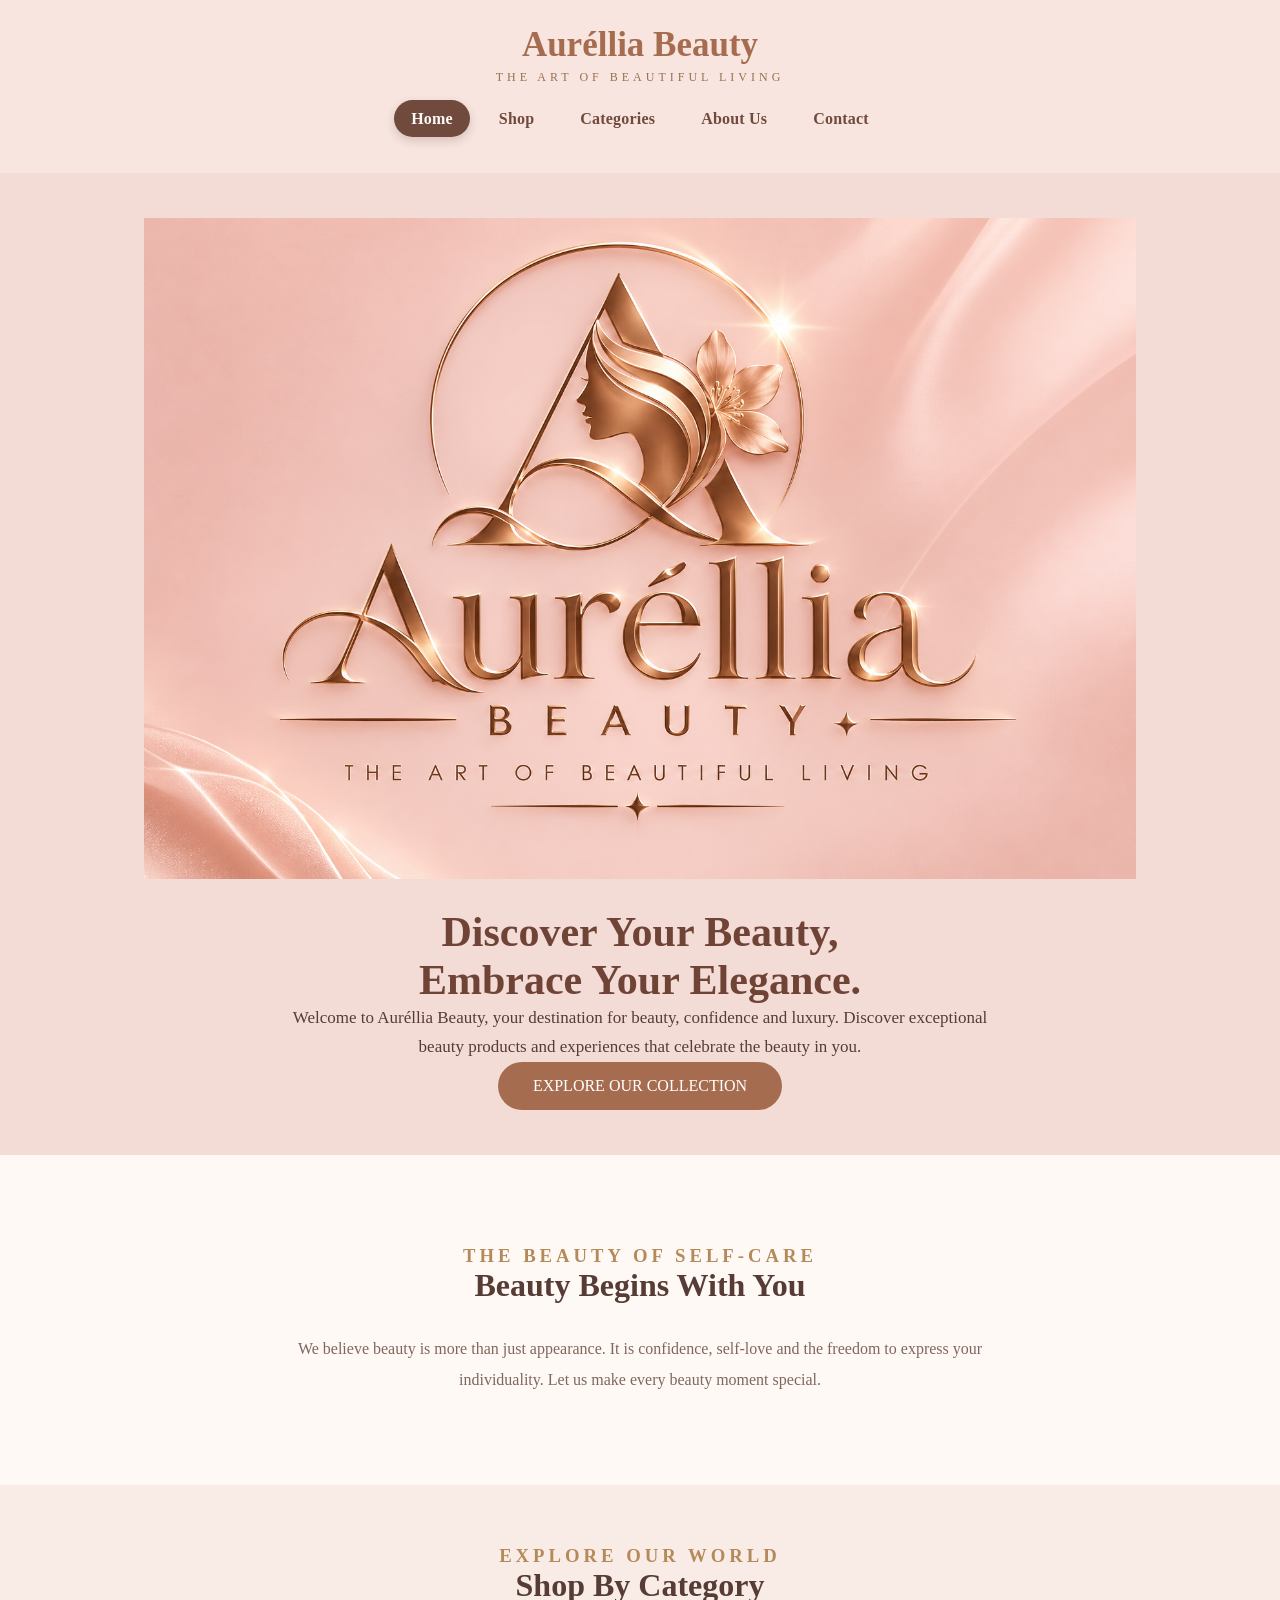
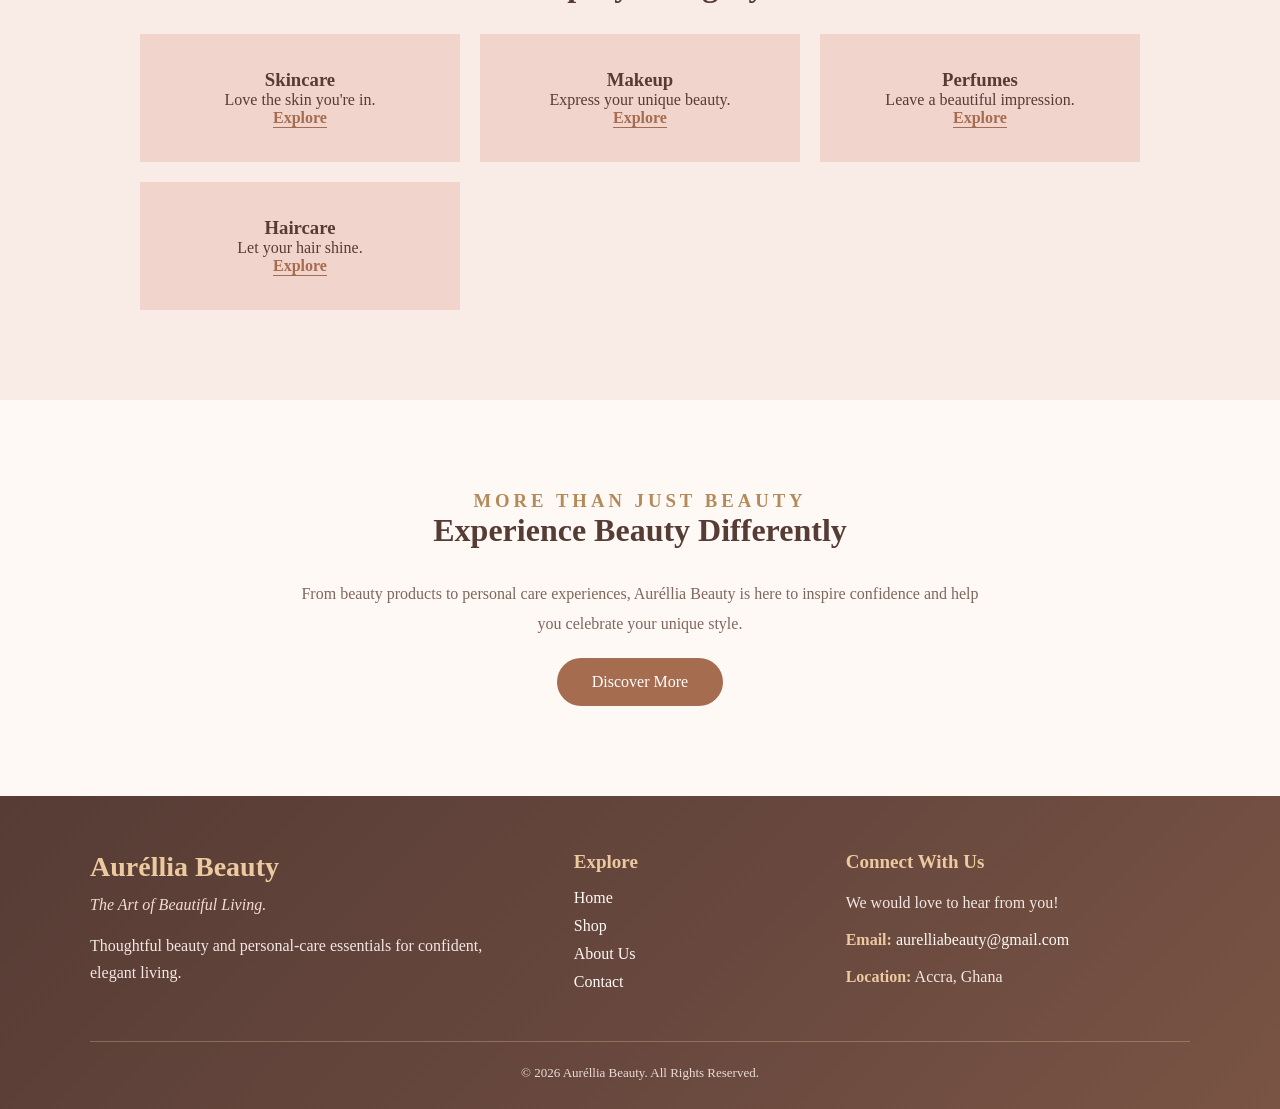
==== commit 1ab98be8: "Took out the python running of the server and updated the navbar" ====
--- a/index.html
+++ b/index.html
@@ -36,7 +36,7 @@
             <nav>
                 <!-- Groups the main links so visitors can move between sections of the website. -->
                 <ul class="nav-links">
-                    <li><a href="/" class="active">Home</a></li>
+                    <li><a href="index.html" class="active">Home</a></li>
                     <!-- The active class highlights the current page. -->
 
                     <li><a href="shop.html">Shop</a></li>
--- a/css/styles.css
+++ b/css/styles.css
@@ -0,0 +1,361 @@
+html {
+    scroll-behavior: smooth;
+}
+
+* {
+    margin: 0;
+    padding: 0;
+    box-sizing: border-box;
+}
+
+body {
+    margin: 0;
+    font-family: Georgia, serif;
+    background-color: #fff9f6;
+    color: #563c35;
+    width: 100%;
+    min-height: 100vh;
+    display: flex;
+    flex-direction: column;
+}
+
+main {
+    flex: 1;
+}
+
+header {
+    background-color: #f8e5df;
+    padding: 20px;
+    text-align: center;
+}
+
+header h1 {
+    color: #a66c50;
+    font-size: 35px;
+    margin: 5px;
+}
+
+header p {
+    color: #98714f;
+    letter-spacing: 4px;
+    font-size: 12px;
+}
+
+nav {
+    padding: 15px;
+    /* background-color: red; */
+    max-width: 600px;
+    margin: 10px auto;
+    width: 100%;
+}
+
+.nav-links {
+    display: flex;
+    justify-content: center;
+    align-items: center;
+    gap: 12px;
+    list-style: none;
+    flex-wrap: wrap;
+}
+
+.nav-links a {
+    position: relative;
+    color: #704b3d;
+    text-decoration: none;
+    font-weight: bold;
+    letter-spacing: 0.2px;
+    padding: 10px 17px;
+    border-radius: 22px;
+    transition:
+        background-color 0.25s ease,
+        color 0.25s ease,
+        transform 0.25s ease,
+        box-shadow 0.25s ease;
+}
+
+.nav-links a:hover:not(.active) {
+    background-color: rgb(166 108 80 / 12%);
+    color: #563c35;
+    transform: translateY(-2px);
+}
+
+.nav-links a.active {
+    background-color: #704b3d;
+    color: #fff9f6;
+    box-shadow: 0 4px 10px rgb(104 72 62 / 22%);
+}
+
+.hero-section {
+    background-color: #f4dcd6;
+    padding: 45px 20px;
+    text-align: center;
+    max-width: 1300px;
+    margin: 0 auto;
+}
+
+.hero-section img {
+    max-width: 80%;
+    height: auto;
+}
+
+.hero-section h2 {
+    font-size: 42px;
+    color: #704337;
+    margin-top: 25px;
+}
+
+.hero-section p {
+    font-size: 17px;
+    max-width: 700px;
+    margin: auto;
+    line-height: 1.7;
+}
+
+.btn {
+    background-color: #a66c50;
+    color: white;
+    padding: 15px 35px;
+    text-decoration: none;
+    border-radius: 30px;
+    display: inline-block;
+    font: inherit;
+    cursor: pointer;
+    transition:
+        background-color 0.25s ease,
+        transform 0.25s ease,
+        box-shadow 0.25s ease;
+}
+
+.btn:hover {
+    background-color: #704b3d;
+    transform: translateY(-3px);
+    box-shadow: 0 7px 16px rgb(104 72 62 / 30%);
+}
+
+.btn:active {
+    transform: translateY(-1px);
+    box-shadow: 0 3px 8px rgb(104 72 62 / 25%);
+}
+
+.section-container {
+    max-width: 1300px;
+    margin: 30px auto;
+    padding: 60px 20px;
+    text-align: center;
+}
+
+.section-title {
+    color: #b58a59;
+    letter-spacing: 4px;
+}
+
+.section-header {
+    font-size: 32px;
+    margin-bottom: 30px;
+}
+
+.section-description {
+    max-width: 700px;
+    margin: auto;
+    line-height: 1.9;
+    color: #80675d;
+}
+
+.categories-section,
+.video-section {
+    background-color: #f9ece7;
+}
+
+.grid-container {
+    display: grid;
+    grid-template-columns: repeat(auto-fit, minmax(300px, 1fr));
+    gap: 20px;
+    max-width: 1000px;
+    margin: 30px auto;
+    list-style: none;
+}
+
+.grid-item {
+    background-color: #f1d5cd;
+    padding: 35px;
+}
+
+.grid-item img {
+    max-width: 80%;
+    height: auto;
+}
+
+.grid-item a {
+    color: #a66c50;
+    font-weight: bold;
+    text-decoration-thickness: 1px;
+    text-underline-offset: 4px;
+    transition:
+        color 0.25s ease,
+        transform 0.25s ease;
+}
+
+.grid-item a:hover {
+    color: #563c35;
+    transform: translateY(-1px);
+}
+
+a:focus-visible,
+button:focus-visible,
+input:focus-visible,
+textarea:focus-visible {
+    outline: 3px solid #b58a59;
+    outline-offset: 3px;
+}
+
+.video-grid {
+    display: grid;
+    grid-template-columns: repeat(2, minmax(0, 1fr));
+    gap: 30px;
+    max-width: 1040px;
+    margin: 30px auto 0;
+}
+
+video {
+    width: 100%;
+    max-width: 500px;
+    height: auto;
+    aspect-ratio: 16 / 9;
+    object-fit: cover;
+    background-color: #f1d5cd;
+}
+
+@media (max-width: 700px) {
+    .video-grid {
+        grid-template-columns: 1fr;
+    }
+}
+
+form {
+    max-width: 500px;
+    margin: auto;
+    text-align: left;
+    display: flex;
+    flex-direction: column;
+    gap: 20px;
+}
+
+form label {
+    font-weight: bold;
+}
+
+form input,
+form textarea {
+    padding: 10px;
+    border: 1px solid #ccc;
+    border-radius: 5px;
+}
+
+form textarea {
+    resize: none;
+    min-height: 100px;
+}
+
+.form-btn {
+    background-color: #a66c50;
+    border: none;
+    cursor: pointer;
+}
+
+footer {
+    background: linear-gradient(135deg, #563c35, #68483e 55%, #795444);
+    color: #fff9f6;
+    padding: 55px 20px 25px;
+    text-align: left;
+}
+
+.footer-content {
+    display: grid;
+    grid-template-columns: 1.6fr 0.8fr 1.3fr;
+    gap: 60px;
+    max-width: 1100px;
+    margin: 0 auto;
+}
+
+.footer-brand h2,
+.footer-column h3 {
+    color: #edc9a0;
+}
+
+.footer-brand h2 {
+    margin-bottom: 8px;
+    font-size: 28px;
+}
+
+.footer-column h3 {
+    margin-bottom: 16px;
+    font-size: 19px;
+}
+
+.footer-tagline {
+    color: #f4dcd6 !important;
+    font-style: italic;
+    margin-bottom: 14px;
+}
+
+footer p {
+    color: #f3e7e3;
+    line-height: 1.7;
+}
+
+.footer-column p {
+    margin-bottom: 10px;
+}
+
+.footer-column strong {
+    color: #edc9a0;
+}
+
+.footer-links {
+    list-style: none;
+    padding: 0;
+}
+
+.footer-links li {
+    margin-bottom: 10px;
+}
+
+.footer-links a,
+.footer-column a {
+    color: #fff9f6;
+    text-decoration: none;
+    transition:
+        color 0.25s ease,
+        transform 0.25s ease;
+}
+
+.footer-links a:hover,
+.footer-column a:hover {
+    color: #edc9a0;
+}
+
+.footer-links a:hover {
+    transform: translateX(4px);
+}
+
+.copyright {
+    max-width: 1100px;
+    margin: 40px auto 0;
+    padding-top: 20px;
+    border-top: 1px solid rgb(237 201 160 / 30%);
+    color: #eadbd6 !important;
+    font-size: 13px;
+    text-align: center;
+}
+
+@media (max-width: 700px) {
+    .footer-content {
+        grid-template-columns: 1fr;
+        gap: 30px;
+        text-align: center;
+    }
+
+    .footer-links a:hover {
+        transform: none;
+    }
+}
